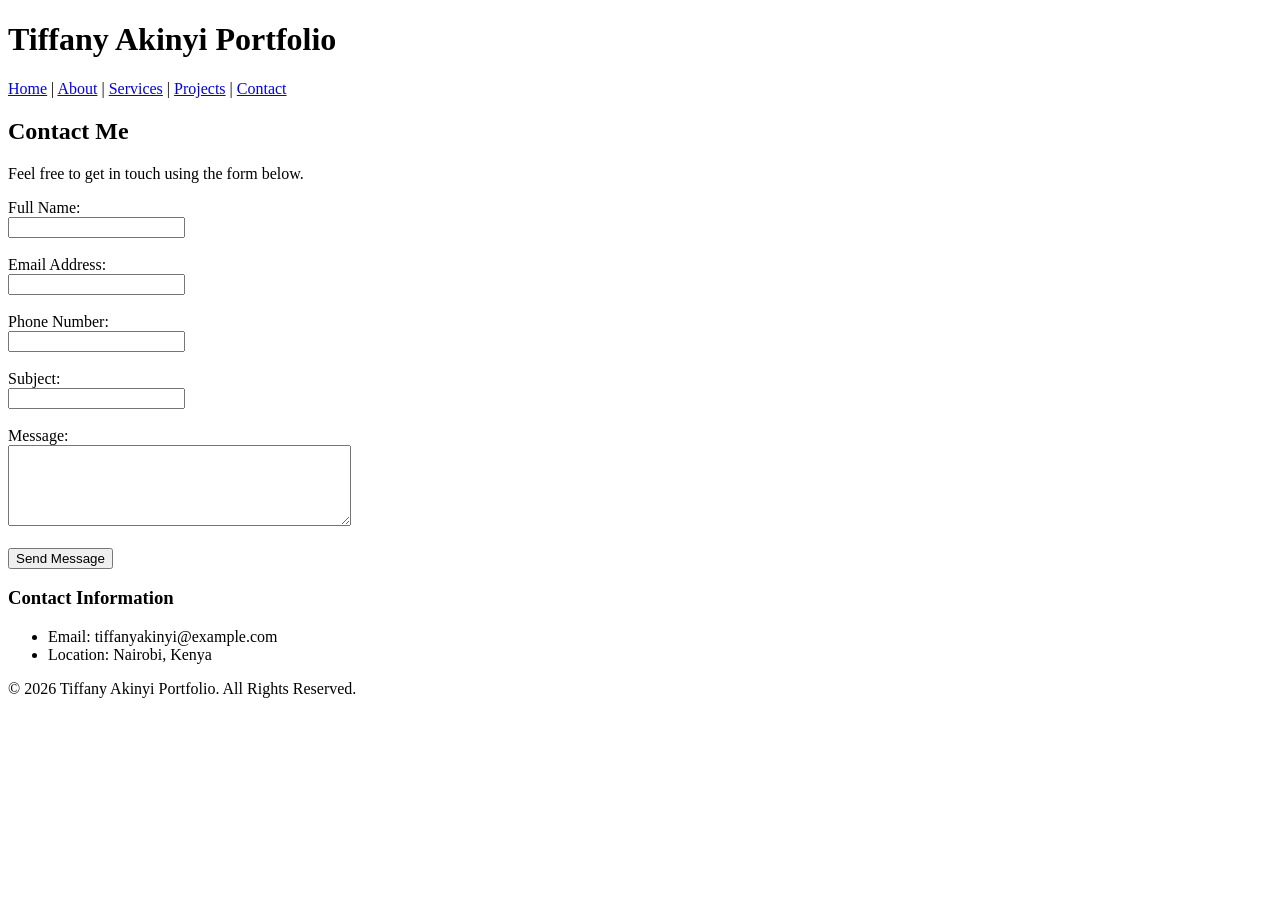
==== contact.html @ 35f8a5ee "Updated Portfolio" ====
<!DOCTYPE html>
<html>
<head>
    <title>Contact - Tiffany Akinyi</title>
</head>
<body>

<header>
    <h1>Tiffany Akinyi Portfolio</h1>

    <nav>
        <a href="index.html">Home</a> |
        <a href="about.html">About</a> |
        <a href="services.html">Services</a> |
        <a href="projects.html">Projects</a> |
        <a href="contact.html">Contact</a>
    </nav>


</header>

<h2>Contact Me</h2>

<p>
Feel free to get in touch using the form below.
</p>

<form>

<label for="name">Full Name:</label><br>
<input type="text" id="name" name="name"><br><br>

<label for="email">Email Address:</label><br>
<input type="email" id="email" name="email"><br><br>

<label for="phone">Phone Number:</label><br>
<input type="tel" id="phone" name="phone"><br><br>

<label for="subject">Subject:</label><br>
<input type="text" id="subject" name="subject"><br><br>

<label for="message">Message:</label><br>
<textarea id="message" name="message" rows="5" cols="40"></textarea><br><br>

<input type="submit" value="Send Message">

</form>

<h3>Contact Information</h3>

<ul>
    <li>Email: tiffanyakinyi@example.com</li>
    <li>Location: Nairobi, Kenya</li>
</ul>

<footer>

    <p>&copy; 2026 Tiffany Akinyi Portfolio. All Rights Reserved.</p>
</footer>

</body>
</html>
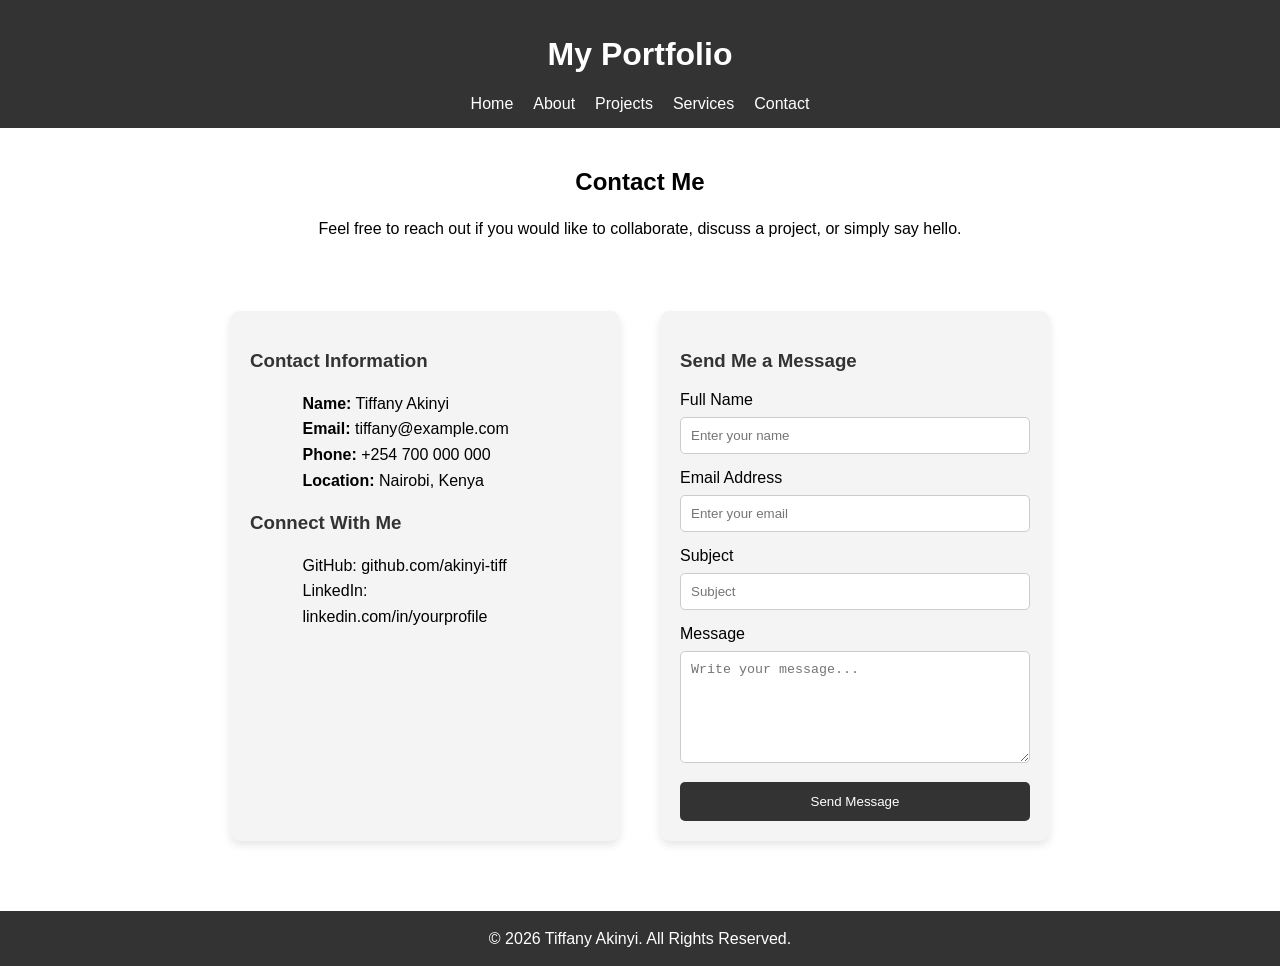
==== commit 64ae4129: "Updated portfolio" ====
--- a/contact.html
+++ b/contact.html
@@ -1,62 +1,80 @@
 <!DOCTYPE html>
-<html>
 <head>
-    <title>Contact - Tiffany Akinyi</title>
+    <meta charset="UTF-8">
+    <meta name="viewport" content="width=device-width, initial-scale=1.0">
+    <title>Contact | My Portfolio</title>
+    <link rel="stylesheet" href="styles.css">
 </head>
 <body>
 
-<header>
-    <h1>Tiffany Akinyi Portfolio</h1>
+    <header>
+        <h1>My Portfolio</h1>
+        <nav>
+            <ul>
+                <li><a href="Index.html">Home</a></li>
+                <li><a href="about.html">About</a></li>
+                <li><a href="projects.html">Projects</a></li>
+                <li><a href="services.html">Services</a></li>
+                <li><a href="contacts.html" class="active">Contact</a></li>
+            </ul>
+        </nav>
+    </header>
 
-    <nav>
-        <a href="index.html">Home</a> |
-        <a href="about.html">About</a> |
-        <a href="services.html">Services</a> |
-        <a href="projects.html">Projects</a> |
-        <a href="contact.html">Contact</a>
-    </nav>
+    <main>
 
+        <section class="page-title">
+            <h2>Contact Me</h2>
+            <p>Feel free to reach out if you would like to collaborate, discuss a project, or simply say hello.</p>
+        </section>
 
-</header>
+        <section class="contact-container">
 
-<h2>Contact Me</h2>
+            <div class="contact-info">
+                <h3>Contact Information</h3>
 
-<p>
-Feel free to get in touch using the form below.
-</p>
+                <p><strong>Name:</strong> Tiffany Akinyi</p>
+                <p><strong>Email:</strong> tiffany@example.com</p>
+                <p><strong>Phone:</strong> +254 700 000 000</p>
+                <p><strong>Location:</strong> Nairobi, Kenya</p>
 
-<form>
+                <h3>Connect With Me</h3>
 
-<label for="name">Full Name:</label><br>
-<input type="text" id="name" name="name"><br><br>
+                <p>GitHub: github.com/akinyi-tiff</p>
+                <p>LinkedIn: linkedin.com/in/yourprofile</p>
 
-<label for="email">Email Address:</label><br>
-<input type="email" id="email" name="email"><br><br>
+            </div>
 
-<label for="phone">Phone Number:</label><br>
-<input type="tel" id="phone" name="phone"><br><br>
+            <div class="contact-form">
 
-<label for="subject">Subject:</label><br>
-<input type="text" id="subject" name="subject"><br><br>
+                <h3>Send Me a Message</h3>
 
-<label for="message">Message:</label><br>
-<textarea id="message" name="message" rows="5" cols="40"></textarea><br><br>
+                <form>
 
-<input type="submit" value="Send Message">
+                    <label for="name">Full Name</label>
+                    <input type="text" id="name" placeholder="Enter your name" required>
 
-</form>
+                    <label for="email">Email Address</label>
+                    <input type="email" id="email" placeholder="Enter your email" required>
 
-<h3>Contact Information</h3>
+                    <label for="subject">Subject</label>
+                    <input type="text" id="subject" placeholder="Subject">
 
-<ul>
-    <li>Email: tiffanyakinyi@example.com</li>
-    <li>Location: Nairobi, Kenya</li>
-</ul>
+                    <label for="message">Message</label>
+                    <textarea id="message" rows="6" placeholder="Write your message..." required></textarea>
 
-<footer>
+                    <button type="submit">Send Message</button>
 
-    <p>&copy; 2026 Tiffany Akinyi Portfolio. All Rights Reserved.</p>
-</footer>
+                </form>
+
+            </div>
+
+        </section>
+
+    </main>
+
+    <footer>
+        <p>&copy; 2026 Tiffany Akinyi. All Rights Reserved.</p>
+    </footer>
 
 </body>
 </html>
--- a/styles.css
+++ b/styles.css
@@ -0,0 +1,187 @@
+/* GENERAL */
+body {
+    font-family: Arial;
+    margin: 0;
+    text-align: center;
+}
+
+/* HEADER */
+header {
+    background: #333;
+    color: white;
+    padding: 15px;
+}
+
+/* NAVBAR FLEXBOX */
+nav {
+    display: flex;
+    justify-content: center;
+    gap: 20px;
+}
+
+nav a {
+    color: white;
+    text-decoration: none;
+}
+
+/* FLEXBOX PROJECTS */
+.projects {
+    display: flex;
+    gap: 20px;
+    justify-content: center;
+    flex-wrap: wrap;
+}
+
+/* FLEXBOX SERVICES */
+.services {
+    display: flex;
+    gap: 20px;
+    justify-content: center;
+    flex-wrap: wrap;
+}
+
+.card {
+    width: 250px;
+    background: #f4f4f4;
+    padding: 15px;
+    border-radius: 10px;
+
+    animation: fadeIn 1s ease-in;
+    transition: 0.3s;
+}
+
+.card:hover {
+    transform: translateY(-8px);
+}
+
+    /* IMAGE SIZING */
+.card img {
+    width: 100%;
+    height: 150px;
+    object-fit: cover;
+}
+
+/* Profile Image */
+.profile-img {
+    width: 300px;
+    height: auto;
+    border-radius: 10px;
+    margin-top: 20px;
+}
+
+
+/* ANIMATION */
+@keyframes fadeIn {
+    from {
+        opacity: 0;
+        transform: translateY(20px);
+    }
+    to {
+        opacity: 1;
+        transform: translateY(0);
+    }
+}
+
+/* Welcome Heading */
+.welcome {
+    animation: fadeIn 2s ease-in-out;
+}
+
+
+/* BUTTON ANIMATION */
+input[type="submit"] {
+    padding: 10px;
+    background: blue;
+    color: white;
+    border: none;
+    transition: 0.3s;
+}
+
+input[type="submit"]:hover {
+    transform: scale(1.1);
+    background: darkblue;
+}
+/*paragraph*/
+p {
+    width: 70%;
+    margin: auto;
+    line-height: 1.6;
+}
+/*lists */
+ul {
+    list-style-position: inside;
+}
+
+nav ul {
+    display: flex;
+    justify-content: center;
+    gap: 20px;
+    list-style: none;
+    padding: 0;
+    margin: 0;
+}
+
+nav li {
+    display: inline;
+}
+
+/* CONTACT PAGE */
+.page-title {
+    margin: 40px 20px;
+}
+
+.contact-container {
+    display: flex;
+    justify-content: center;
+    gap: 40px;
+    flex-wrap: wrap;
+    padding: 30px;
+}
+
+.contact-info,
+.contact-form {
+    background: #f4f4f4;
+    padding: 20px;
+    border-radius: 10px;
+    width: 350px;
+    text-align: left;
+    box-shadow: 0 4px 8px rgba(0,0,0,0.1);
+}
+
+.contact-info h3,
+.contact-form h3 {
+    color: #333;
+}
+
+.contact-form input,
+.contact-form textarea {
+    width: 100%;
+    padding: 10px;
+    margin: 8px 0 15px;
+    border: 1px solid #ccc;
+    border-radius: 5px;
+    box-sizing: border-box;
+}
+
+.contact-form button {
+    width: 100%;
+    padding: 12px;
+    background: #333;
+    color: white;
+    border: none;
+    border-radius: 5px;
+    cursor: pointer;
+    transition: 0.3s;
+}
+
+.contact-form button:hover {
+    background: #555;
+    transform: scale(1.03);
+}
+/*footer*/
+footer {
+    background: #333;
+    color: white;
+    padding: 15px;
+    margin-top: 40px;
+}
